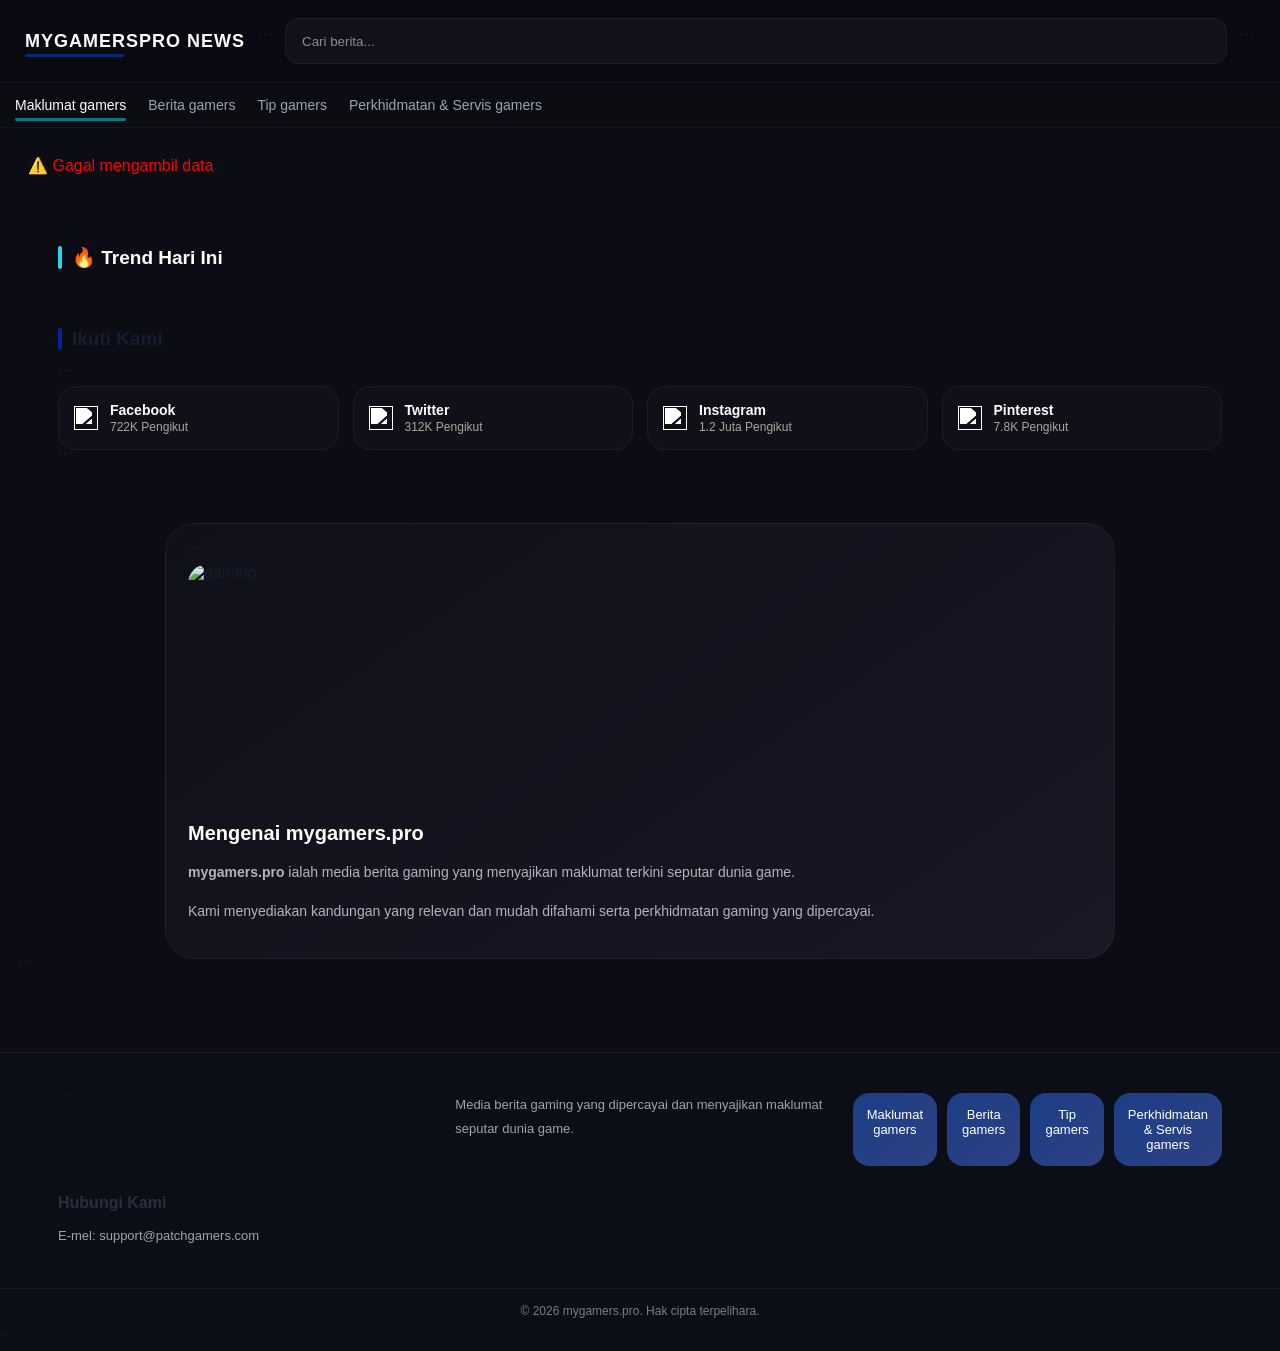
==== index.html @ a53be422 "Add files via upload" ====
<!DOCTYPE html>

<html lang="ms">
<head>
  <meta charset="UTF-8">
  <meta name="viewport" content="width=device-width, initial-scale=1.0">
  <title>mygamers.pro</title>

  <link rel="stylesheet" href="style.css">
</head>
<body>

  <!-- HEADER -->

  <div class="header-main">
    <div class="logo">MYGAMERSPRO NEWS</div>

```
<div class="search-box">
  <input type="text" id="search-input" placeholder="Cari berita...">
</div>
```

  </div>

  <!-- NAVBAR -->

  <div class="navbar">
    <a href="#" class="active">Maklumat gamers</a>
    <a href="#">Berita gamers</a>
    <a href="#">Tip gamers</a>
    <a href="#">Perkhidmatan & Servis gamers</a>
  </div>

  <!-- HERO -->

  <section class="hero">
    <div class="hero-main" id="hero-container">
      <p style="padding:10px;">Memuatkan berita...</p>
    </div>
  </section>

  <!-- SENARAI BERITA -->

  <section class="news">
    <div class="news-container" id="news-container"></div>
  </section>

  <!-- TRENDING -->

  <section class="trending">
    <h3>🔥 Trend Hari Ini</h3>
    <div id="trending-container" class="trending-list"></div>
  </section>

  <!-- SOCIAL MEDIA -->

  <section class="social">
    <div class="section-header">
      <h3>Ikuti Kami</h3>
    </div>

```
<div class="social-list">

  <a href="#" class="social-item facebook">
    <img src="https://cdn.jsdelivr.net/gh/simple-icons/simple-icons/icons/facebook.svg">
    <div>
      <h4>Facebook</h4>
      <p>722K Pengikut</p>
    </div>
  </a>

  <a href="#" class="social-item twitter">
    <img src="https://cdn.jsdelivr.net/gh/simple-icons/simple-icons/icons/twitter.svg">
    <div>
      <h4>Twitter</h4>
      <p>312K Pengikut</p>
    </div>
  </a>

  <a href="#" class="social-item instagram">
    <img src="https://cdn.jsdelivr.net/gh/simple-icons/simple-icons/icons/instagram.svg">
    <div>
      <h4>Instagram</h4>
      <p>1.2 Juta Pengikut</p>
    </div>
  </a>

  <a href="#" class="social-item pinterest">
    <img src="https://cdn.jsdelivr.net/gh/simple-icons/simple-icons/icons/pinterest.svg">
    <div>
      <h4>Pinterest</h4>
      <p>7.8K Pengikut</p>
    </div>
  </a>

</div>
```

  </section>

  <!-- MENGENAI -->

  <section class="about">
    <div class="about-container">

```
  <div class="about-image">
    <img src="foot.png" alt="gaming">
  </div>

  <h3>Mengenai mygamers.pro</h3>

  <p>
    <strong>mygamers.pro</strong> ialah media berita gaming yang menyajikan
    maklumat terkini seputar dunia game.
  </p>

  <p>
    Kami menyediakan kandungan yang relevan dan mudah difahami serta
    perkhidmatan gaming yang dipercayai.
  </p>

</div>
```

  </section>

  <!-- FOOTER -->

  <footer class="footer">
    <div class="footer-container">

```
  <div class="footer-col">
    <p>
      Media berita gaming yang dipercayai dan menyajikan maklumat
      seputar dunia game.
    </p>
  </div>

  <div class="navbar-grid">
    <a href="#" class="nav-item">Maklumat gamers</a>
    <a href="#" class="nav-item">Berita gamers</a>
    <a href="#" class="nav-item">Tip gamers</a>
    <a href="#" class="nav-item">Perkhidmatan & Servis gamers</a>
  </div>

  <div class="footer-col">
    <h4>Hubungi Kami</h4>
    <ul>
      <li>E-mel: support@patchgamers.com</li>
    </ul>
  </div>

</div>

<div class="footer-bottom">
  <p>© 2026 mygamers.pro. Hak cipta terpelihara.</p>
</div>
```

  </footer>

  <!-- SCRIPT -->

  <script src="script.js"></script>

</body>
</html>
---- style.css ----
/* =========================================================
   newsmoba V2
   PURPLE BLACK CYBER DESIGN
   ONLY UI CHANGED - SYSTEM SAFE
========================================================= */

/* ================= RESET ================= */
*{
  margin:0;
  padding:0;
  box-sizing:border-box;
  font-family:'Poppins',sans-serif;
}

html{
  scroll-behavior:smooth;
}

body{
  background:#0c0d14;
  color:#161d33;
  overflow-x:hidden;
}

/* ================= GLOBAL ================= */
a{
  text-decoration:none;
}

img{
  display:block;
  max-width:100%;
}

section{
  position:relative;
}

/* ================= SCROLLBAR ================= */
::-webkit-scrollbar{
  width:8px;
}

::-webkit-scrollbar-track{
  background:#0b0a11;
}

::-webkit-scrollbar-thumb{
  background:linear-gradient(#023475,#033a81);
  border-radius:50px;
}

/* ================= TOPBAR ================= */
.topbar{
  background:linear-gradient(90deg,#14071d,#0a0914);
  color:#d8b4fe;
  text-align:center;
  padding:9px;
  font-size:12px;
  letter-spacing:.5px;
  border-bottom:1px solid rgba(168,85,247,.15);
}

/* ================= HEADER ================= */
.header-main{
  display:flex;
  align-items:center;
  gap:12px;
  padding:15px;
  background:rgba(10,10,18,.95);
  backdrop-filter:blur(14px);
  border-bottom:1px solid rgba(168,85,247,.08);
  position:sticky;
  top:0;
  z-index:999;
}

/* LOGO */
.logo{
  font-size:18px;
  font-weight:800;
  color:#ffffff;
  letter-spacing:1px;
  white-space:nowrap;
  position:relative;
}

.logo::after{
  content:"";
  position:absolute;
  left:0;
  bottom:-5px;
  width:45%;
  height:3px;
  border-radius:50px;
  background:#022d6e;
}

/* SEARCH */
.search-box{
  flex:1;
}

.search-box input{
  width:100%;
  height:46px;
  border:none;
  outline:none;
  border-radius:14px;
  padding:0 16px;
  background:#11111b;
  color:#fff;
  border:1px solid rgba(255, 255, 255, 0.05);
  transition:.3s;
}

.search-box input::placeholder{
  color:#8a8a96;
}

.search-box input:focus{
  border-color:#033064;
  box-shadow:0 0 0 4px rgba(147,51,234,.12);
}

/* ICON */
.header-right{
  width:46px;
  height:46px;
  border-radius:14px;
  background:#11111b;
  border:1px solid rgba(255, 255, 255, 0.05);
  display:flex;
  align-items:center;
  justify-content:center;
  color:#84ccfc;
  font-size:18px;
}

/* ================= NAVBAR ================= */
.navbar{
  display:flex;
  align-items:center;
  gap:22px;
  overflow-x:auto;
  padding:14px 15px;
  background:#0b0b12;
  border-bottom:1px solid rgba(255, 255, 255, 0.04);
}

.navbar::-webkit-scrollbar{
  display:none;
}

.navbar a{
  color:#9ca3af;
  font-size:14px;
  font-weight:500;
  white-space:nowrap;
  position:relative;
  transition:.3s;
}

.navbar a:hover{
  color:#048181;
}

.navbar a.active{
  color:#ffffff;
}

.navbar a::after{
  content:"";
  position:absolute;
  left:0;
  bottom:-8px;
  width:0%;
  height:3px;
  border-radius:50px;
  background:#027a83;
  transition:.3s;
}

.navbar a:hover::after,
.navbar a.active::after{
  width:100%;
}

/* ================= HERO ================= */
.hero{
  padding:18px;
}

.hero-main{
  border-radius:28px;
  overflow:hidden;
}

.hero-link{
  display:block;
}

.hero-image{
  position:relative;
  overflow:hidden;
  border-radius:28px;
  border:1px solid rgba(168,85,247,.12);
}

.hero-image img{
  width:100%;
  height:260px;
  object-fit:cover;
  transition:transform .6s ease;
}

.hero-image:hover img{
  transform:scale(1.08);
}

.hero-overlay{
  position:absolute;
  inset:0;
  display:flex;
  flex-direction:column;
  justify-content:flex-end;
  padding:26px;
  background:
  linear-gradient(to top,
  rgba(0,0,0,.96),
  rgba(0,0,0,.55),
  transparent);
}

.hero-overlay .category{
  width:max-content;
  padding:7px 14px;
  border-radius:100px;
  background:rgba(5, 126, 182, 0.18);
  border:1px solid rgba(9, 106, 185, 0.2);
  color:#e9d5ff;
  font-size:11px;
  font-weight:600;
  margin-bottom:12px;
}

.hero-overlay h1{
  font-size:24px;
  line-height:1.4;
  margin-bottom:10px;
  color:#fff;
}

.hero-overlay p{
  color:#d1d5db;
  line-height:1.7;
  font-size:13px;
}

/* ================= NEWS ================= */
.news{
  padding:0 18px 18px;
}

.news-container{
  display:grid;
  grid-template-columns:1fr;
  gap:18px;
}

/* CARD */
.news-card{
  display:flex;
  gap:14px;
  background:linear-gradient(145deg,#0f0f18,#161625);
  border-radius:22px;
  overflow:hidden;
  border:1px solid rgba(255, 255, 255, 0.05);
  transition:.35s;
  position:relative;
}

.news-card::before{
  content:"";
  position:absolute;
  inset:0;
  background:linear-gradient(135deg,
  rgba(51, 146, 234, 0.12),
  transparent);
  opacity:0;
  transition:.3s;
}

.news-card:hover::before{
  opacity:1;
}

.news-card:hover{
  transform:translateY(-5px);
  border-color:rgba(85, 123, 247, 0.25);
  box-shadow:0 20px 40px rgba(0,0,0,.35);
}

.news-card img{
  width:135px;
  object-fit:cover;
}

.news-content{
  padding:15px 14px 15px 0;
}

.news-content .category{
  color:#84f8fc;
  font-size:11px;
  font-weight:700;
}

.news-content h3{
  color:#ffffff;
  font-size:15px;
  line-height:1.5;
  margin:7px 0;
}

.news-content p{
  color:#afa29c;
  font-size:12px;
  line-height:1.7;
}

/* ================= TRENDING ================= */
.trending{
  padding:25px 18px;
  max-width:1200px;
  margin:auto;
}

.trending h3{
  font-size:19px;
  margin-bottom:18px;
  color:#ffffff;
  position:relative;
  padding-left:14px;
}

.trending h3::before{
  content:"";
  position:absolute;
  left:0;
  top:0;
  width:4px;
  height:100%;
  border-radius:50px;
  background:#33cfea;
}

.trending-list{
  display:flex;
  gap:16px;
  overflow-x:auto;
  padding-bottom:6px;
}

.trending-list::-webkit-scrollbar{
  display:none;
}

.trending-item{
  min-width:220px;
  background:#11111a;
  border-radius:22px;
  overflow:hidden;
  border:1px solid rgba(255, 255, 255, 0.05);
  transition:.35s;
}

.trending-item:hover{
  transform:translateY(-4px);
  border-color:rgba(85, 169, 247, 0.22);
}

.trending-item img{
  width:100%;
  height:135px;
  object-fit:cover;
}

.trending-content{
  padding:14px;
}

.trending-content h4{
  color:#fff;
  font-size:14px;
  line-height:1.5;
  margin-bottom:7px;
}

.trending-content span{
  color:#84f4fc;
  font-size:11px;
}

/* ================= SOCIAL ================= */
.social{
  max-width:1200px;
  margin:auto;
  padding:10px 18px 35px;
}

.social h3{
  font-size:19px;
  margin-bottom:18px;
  position:relative;
  padding-left:14px;
}

.social h3::before{
  content:"";
  position:absolute;
  left:0;
  top:0;
  width:4px;
  height:100%;
  border-radius:50px;
  background:#0522a1;
}

.social-list{
  display:grid;
  grid-template-columns:repeat(2,1fr);
  gap:14px;
}

.social-item{
  background:#101019;
  border:1px solid rgba(255, 255, 255, 0.05);
  border-radius:18px;
  padding:15px;
  display:flex;
  align-items:center;
  gap:12px;
  transition:.3s;
}

.social-item:hover{
  transform:translateY(-4px);
  border-color:rgba(85, 136, 247, 0.22);
  background:#141820;
}

.social-item img{
  width:24px;
  height:24px;
  filter:brightness(0) invert(1);
}

.social-item h4{
  color:#fff;
  font-size:14px;
}

.social-item p{
  color:#afa49c;
  font-size:12px;
  margin-top:2px;
}

/* ================= ABOUT ================= */
.about{
  padding:20px 18px 45px;
}

.about-container{
  max-width:950px;
  margin:auto;
  background:linear-gradient(145deg,#101019,#181826);
  border-radius:30px;
  padding:22px;
  border:1px solid rgba(255, 255, 255, 0.05);
}

.about-image img{
  width:100%;
  height:240px;
  object-fit:cover;
  border-radius:20px;
  margin-bottom:18px;
}

.about h3{
  font-size:20px;
  margin-bottom:14px;
  color:#fff;
}

.about p{
  color:#b3b3bd;
  line-height:1.9;
  font-size:14px;
  margin-bottom:12px;
}

/* ================= FOOTER ================= */
.footer{
  margin-top:30px;
  background:#0b0e16;
  border-top:1px solid rgba(255, 255, 255, 0.05);
}

.footer-container{
  max-width:1200px;
  margin:auto;
  padding:40px 18px;
  display:grid;
  grid-template-columns:1fr;
  gap:28px;
}

.footer-col h4{
  color:#282f3f;
  margin-bottom:12px;
}

.footer-col p,
.footer-col li{
  color:#9ca3af;
  font-size:13px;
  line-height:1.8;
}

.footer-col ul{
  list-style:none;
}

.footer-bottom{
  text-align:center;
  padding:15px;
  border-top:1px solid rgba(255,255,255,.05);
  color:#7c7c89;
  font-size:12px;
}

/* ================= NAV GRID ================= */
.navbar-grid{
  display:grid;
  grid-template-columns:repeat(2,1fr);
  gap:10px;
}

.nav-item{
  padding:14px;
  border-radius:16px;
  text-align:center;
  color:#fff;
  font-size:13px;
  font-weight:500;
  background:linear-gradient(135deg,#1c3e87,#2e4181);
  transition:.3s;
}

.nav-item:hover{
  transform:translateY(-3px);
  box-shadow:0 12px 25px rgba(149, 73, 29, 0.35);
}

/* ================= DETAIL PAGE ================= */
.detail-container{
  max-width:850px;
  margin:40px auto;
  padding:25px;
  background:#11111a;
  border-radius:28px;
  border:1px solid rgba(255, 255, 255, 0.05);
}

.detail-container img{
  width:100%;
  border-radius:20px;
  margin:20px 0;
}

.detail-title{
  color:#fff;
  font-size:32px;
  line-height:1.4;
  margin:14px 0;
}

.detail-category{
  display:inline-block;
  background:#1c5387;
  color:#fff;
  padding:7px 14px;
  border-radius:100px;
  font-size:12px;
}

.detail-meta{
  color:#8f8f99;
  margin-bottom:18px;
  font-size:13px;
}

.detail-content{
  color:#d1d5db;
  line-height:2;
  font-size:16px;
}

.detail-content h2{
  margin:28px 0 12px;
  color:#fff;
}

.detail-content blockquote{
  border-left:4px solid #334eea;
  padding-left:16px;
  margin:22px 0;
  color:#c4b5fd;
  font-style:italic;
}

/* ================= POPULAR ================= */
.popular{
  max-width:850px;
  margin:35px auto;
  padding:10px;
}

.popular h3{
  margin-bottom:18px;
  color:#fff;
}

.popular-list{
  display:flex;
  flex-direction:column;
  gap:14px;
}

.popular-item{
  display:flex;
  gap:12px;
  background:#11111a;
  border-radius:18px;
  padding:10px;
  border:1px solid rgba(255, 255, 255, 0.05);
  transition:.3s;
}

.popular-item:hover{
  border-color:rgba(18, 117, 230, 0.2);
}

.popular-item img{
  width:100px;
  height:75px;
  object-fit:cover;
  border-radius:12px;
}

.popular-item h4{
  color:#fff;
  font-size:14px;
  line-height:1.5;
}

.popular-item span{
  color:#84f8fc;
  font-size:11px;
}

/* ================= RESPONSIVE ================= */
@media(min-width:768px){

  .header-main{
    padding:18px 25px;
  }

  .hero-image img{
    height:430px;
  }

  .hero-overlay h1{
    font-size:38px;
    max-width:70%;
  }

  .news-container{
    grid-template-columns:repeat(2,1fr);
  }

  .social-list{
    grid-template-columns:repeat(4,1fr);
  }

  .footer-container{
    grid-template-columns:repeat(3,1fr);
  }

  .navbar-grid{
    grid-template-columns:repeat(4,1fr);
  }
}

@media(min-width:1100px){

  .news-container{
    grid-template-columns:repeat(3,1fr);
  }

  .news-card{
    flex-direction:column;
  }

  .news-card img{
    width:100%;
    height:190px;
  }

  .news-content{
    padding:16px;
  }
}
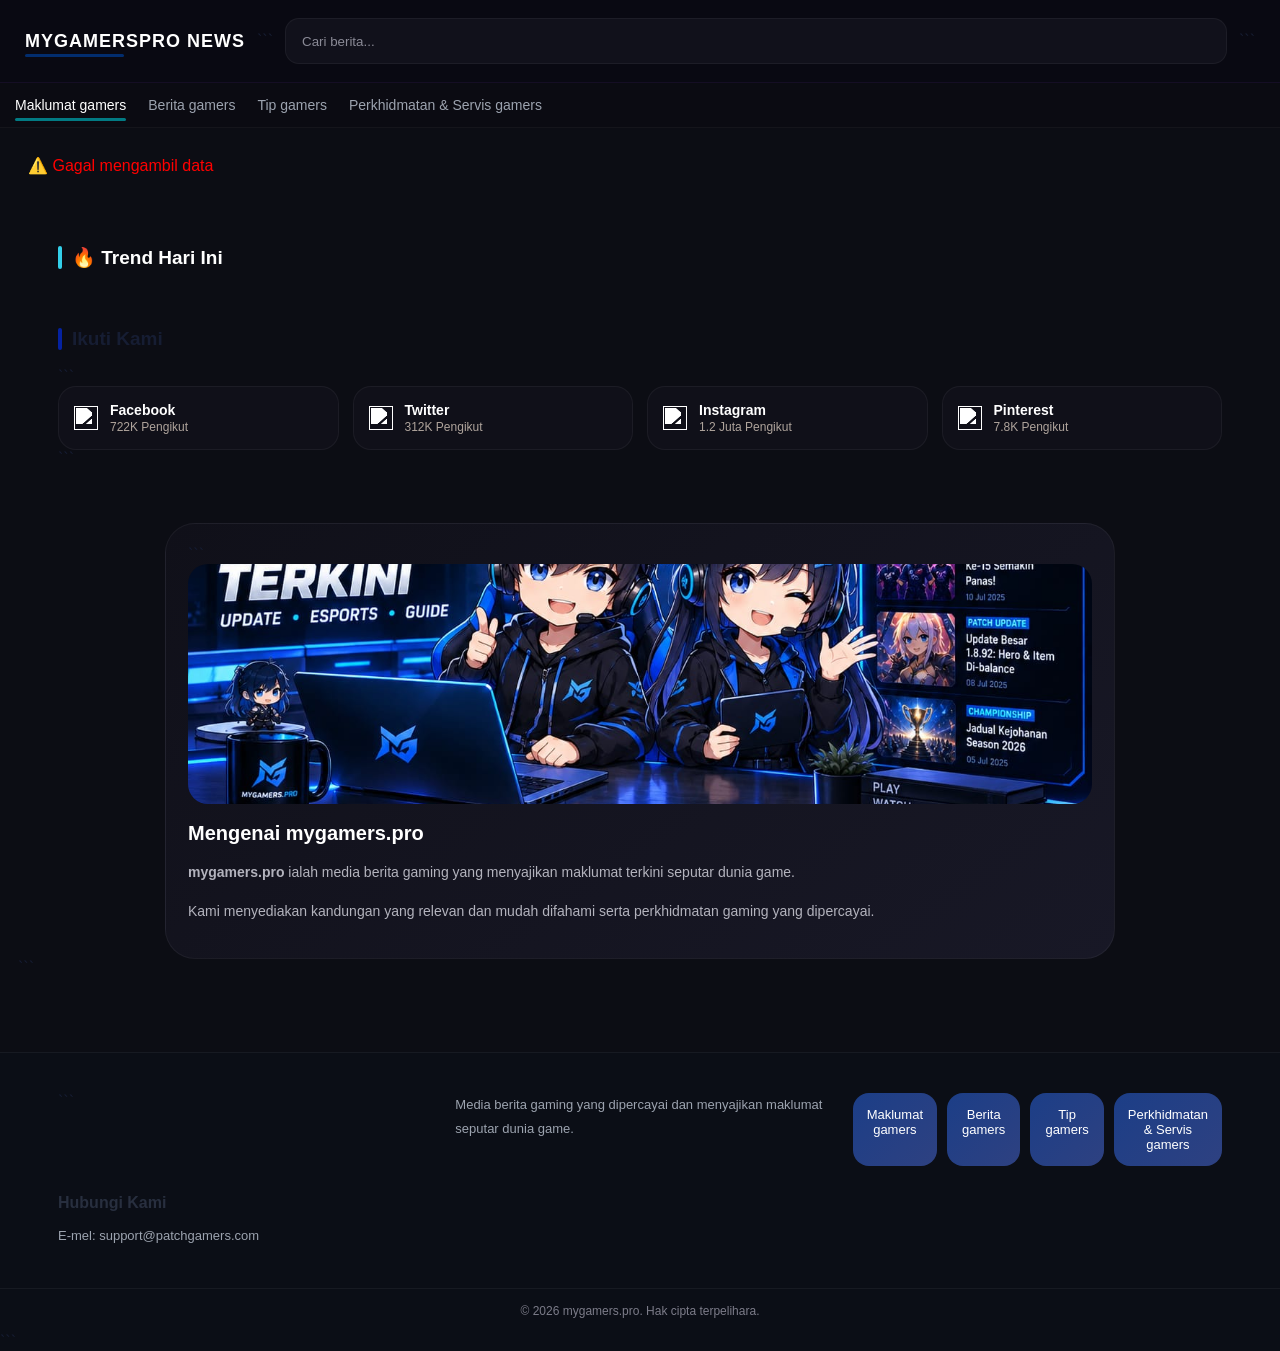
==== commit 1f9cc844: "Update index.html" ====
--- a/index.html
+++ b/index.html
@@ -107,7 +107,7 @@
 
 ```
   <div class="about-image">
-    <img src="foot.png" alt="gaming">
+    <img src="FOOTER.jpg" alt="gaming">
   </div>
 
   <h3>Mengenai mygamers.pro</h3>
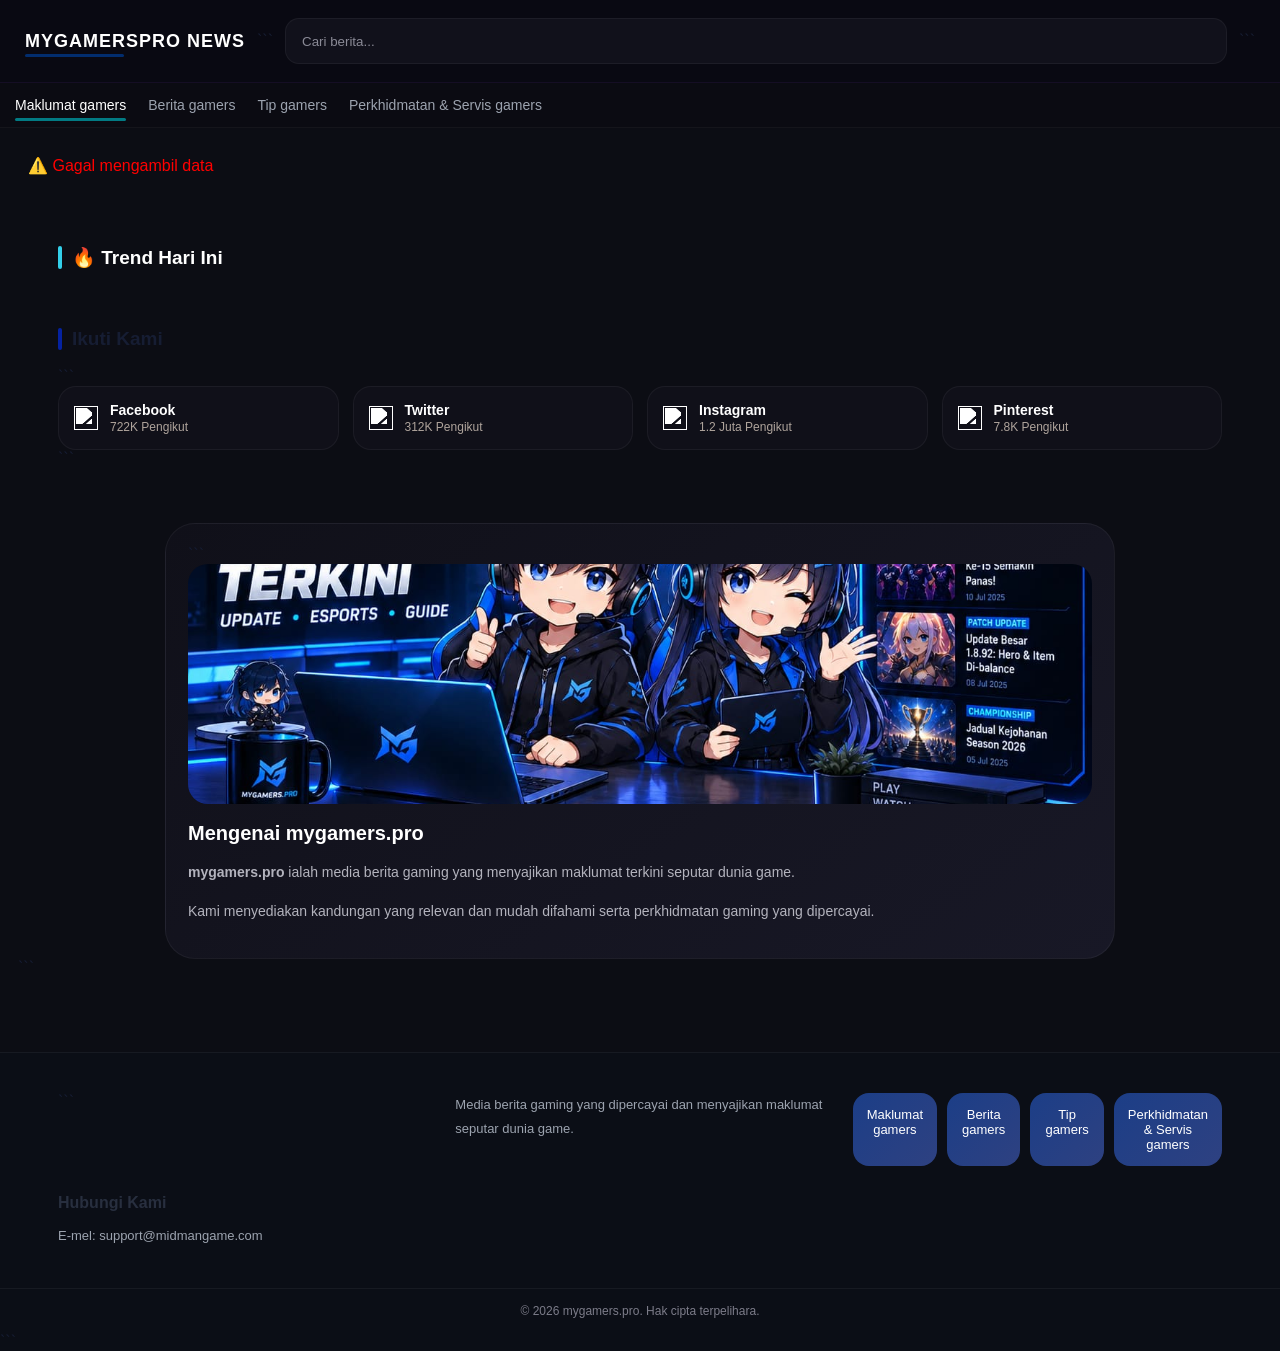
==== commit e25e43ae: "Update index.html" ====
--- a/index.html
+++ b/index.html
@@ -150,7 +150,7 @@
   <div class="footer-col">
     <h4>Hubungi Kami</h4>
     <ul>
-      <li>E-mel: support@patchgamers.com</li>
+      <li>E-mel: support@midmangame.com</li>
     </ul>
   </div>
 
